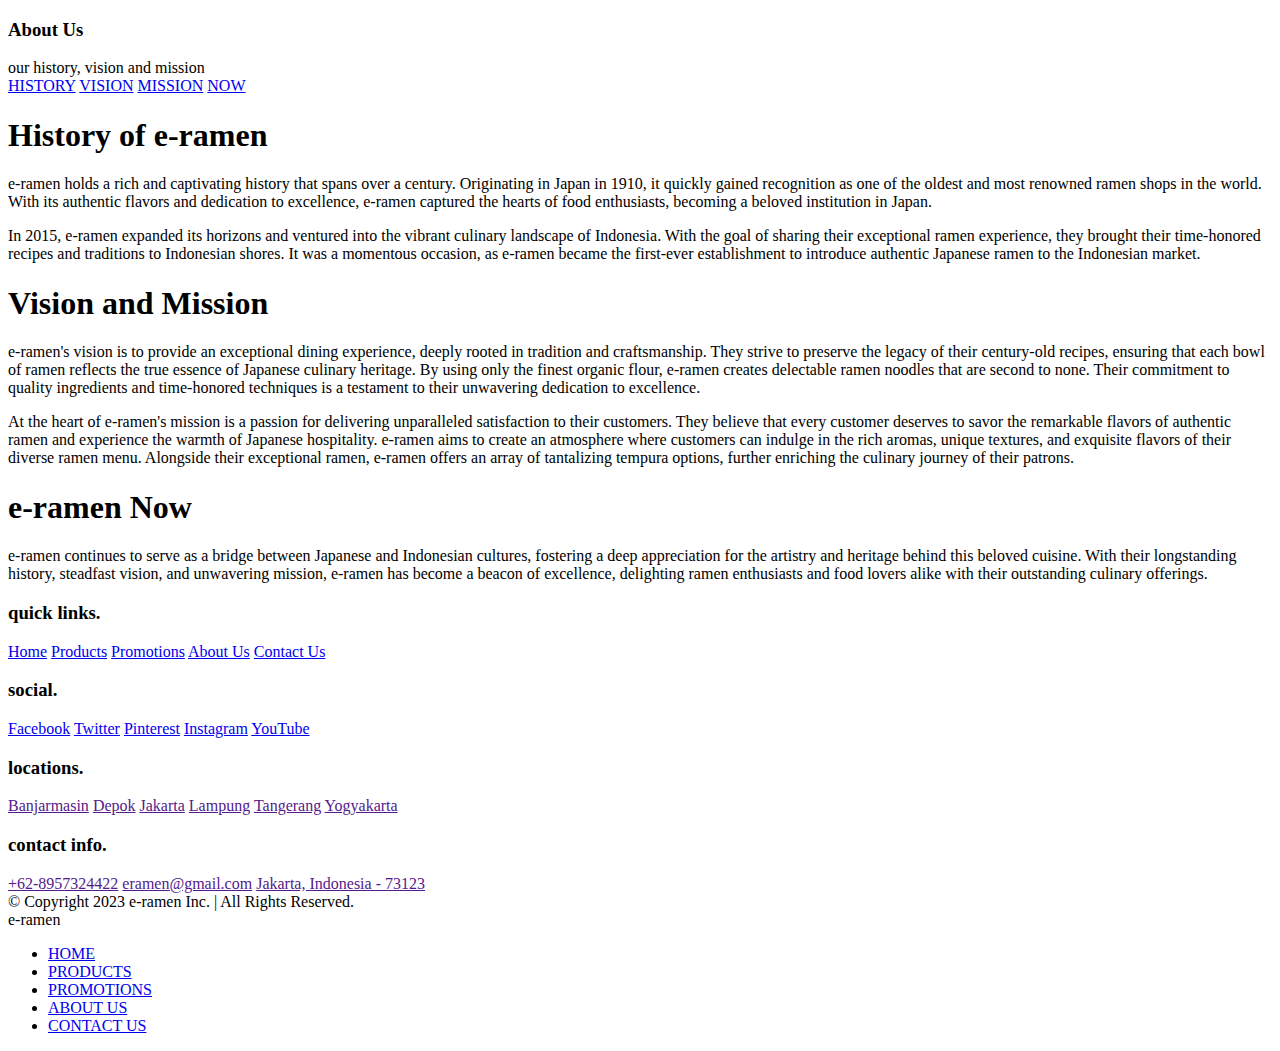
==== about.html @ ca751878 "HTML, CSS, JS and Assets" ====
<!DOCTYPE html>
<html lang="en">
<head>
    <meta charset="UTF-8">
    <meta http-equiv="X-UA-Compatible" content="IE=edge">
    <meta name="viewport" content="width=device-width, initial-scale=1.0">
    <title>Document</title>
    <link rel="stylesheet" href="CSS/about.css">
    <script defer src="JS/index.js"></script>
    <script defer src="JS/navbar.js"></script>
    <link rel="preconnect" href="https://fonts.googleapis.com">
<link rel="preconnect" href="https://fonts.gstatic.com" crossorigin>
<link href="https://fonts.googleapis.com/css2?family=Montserrat&family=Rampart+One&display=swap" rel="stylesheet">
</head>
<body>
<!-- home banner -->
<section class="banner" id="banner">
    <div class="content">
        <h3>About Us</h3>
        <span>our history, vision and mission</span>

        <br>

        <a class="button" href="#history">HISTORY</a>
        <a class="button" href="#vision">VISION</a>
        <a class="button" href="#vision">MISSION</a>
        <a class="button" href="#now">NOW</a>
    </div>
</section>
<!-- home banner ends -->

<!-- gopay promo -->
<section class="menu" id="history">
    <h1 class="heading">History <span>of e-ramen</span></h1>
    <div class="container">
        <p>e-ramen holds a rich and captivating history that spans over a century. Originating in Japan in 1910, it quickly gained recognition as one of the oldest and most renowned ramen shops in the world. With its authentic flavors and dedication to excellence, e-ramen captured the hearts of food enthusiasts, becoming a beloved institution in Japan.</p>
        <p>In 2015, e-ramen expanded its horizons and ventured into the vibrant culinary landscape of Indonesia. With the goal of sharing their exceptional ramen experience, they brought their time-honored recipes and traditions to Indonesian shores. It was a momentous occasion, as e-ramen became the first-ever establishment to introduce authentic Japanese ramen to the Indonesian market.</p>
    </div>
</section>
<!-- new arrival menu ends -->


<section class="menu" id="vision">
    <h1 class="heading">Vision and <span>Mission</span></h1>
    <div class="container">
        <p>e-ramen's vision is to provide an exceptional dining experience, deeply rooted in tradition and craftsmanship. They strive to preserve the legacy of their century-old recipes, ensuring that each bowl of ramen reflects the true essence of Japanese culinary heritage. By using only the finest organic flour, e-ramen creates delectable ramen noodles that are second to none. Their commitment to quality ingredients and time-honored techniques is a testament to their unwavering dedication to excellence.</p>
        <p>At the heart of e-ramen's mission is a passion for delivering unparalleled satisfaction to their customers. They believe that every customer deserves to savor the remarkable flavors of authentic ramen and experience the warmth of Japanese hospitality. e-ramen aims to create an atmosphere where customers can indulge in the rich aromas, unique textures, and exquisite flavors of their diverse ramen menu. Alongside their exceptional ramen, e-ramen offers an array of tantalizing tempura options, further enriching the culinary journey of their patrons.</p>
    </div>
</section>

<section class="menu" id="now">
    <h1 class="heading">e-ramen Now</h1>
    <div class="container">
        <p>e-ramen continues to serve as a bridge between Japanese and Indonesian cultures, fostering a deep appreciation for the artistry and heritage behind this beloved cuisine. With their longstanding history, steadfast vision, and unwavering mission, e-ramen has become a beacon of excellence, delighting ramen enthusiasts and food lovers alike with their outstanding culinary offerings.</p>
    </div>
</section>

<!-- footer starts -->
<section class="footer">
    <div class="box-container">
        <div class="box">
            <h3>quick links.</h3>
            <a href="index.html">Home</a>
            <a href="products.html">Products</a>
            <a href="promotions.html">Promotions</a>
            <a href="about.html">About Us</a>
            <a href="contact.html">Contact Us</a>
        </div>

        <div class="box">
            <h3>social.</h3>
            <a href="https://www.facebook.com/facebook/">Facebook</a>
            <a href="https://twitter.com/explore">Twitter</a>
            <a href="https://www.pinterest.com/ideas/">Pinterest</a>
            <a href="https://www.instagram.com/">Instagram</a>
            <a href="https://www.youtube.com/">YouTube</a>
        </div>

        <div class="box">
            <h3>locations.</h3>
            <a href="">Banjarmasin</a>
            <a href="">Depok</a>
            <a href="">Jakarta</a>
            <a href="">Lampung</a>
            <a href="">Tangerang</a>
            <a href="">Yogyakarta</a>
        </div>

        <div class="box">
            <h3>contact info.</h3>
            <a href="">+62-8957324422</a>
            <a href="">eramen@gmail.com</a>
            <a href="">Jakarta, Indonesia - 73123</a>
        </div>
    </div>

    <div class="copyright">&copy; Copyright 2023 <span>e-ramen Inc.</span> | All Rights Reserved.</div>
</section>
<!-- footer ends -->

<!-- navbar starts -->
<header>
    <div class="logo">e-ramen</div>
    <div class="ham-menu">
        <div class="line"></div>
        <div class="line"></div>
        <div class="line"></div>
    </div>

    <nav class="navbar">
        <ul>
            <li><a href="index.html">HOME</a></li>
            <li><a href="products.html">PRODUCTS</a></li>
            <li><a href="promotions.html">PROMOTIONS</a></li>
            <li><a class="active" href="about.html">ABOUT US</a></li>
            <li><a href="contact.html">CONTACT US</a></li>
        </ul>
    </nav>
</header>   
<!-- navbar ends -->
</body>
</html>
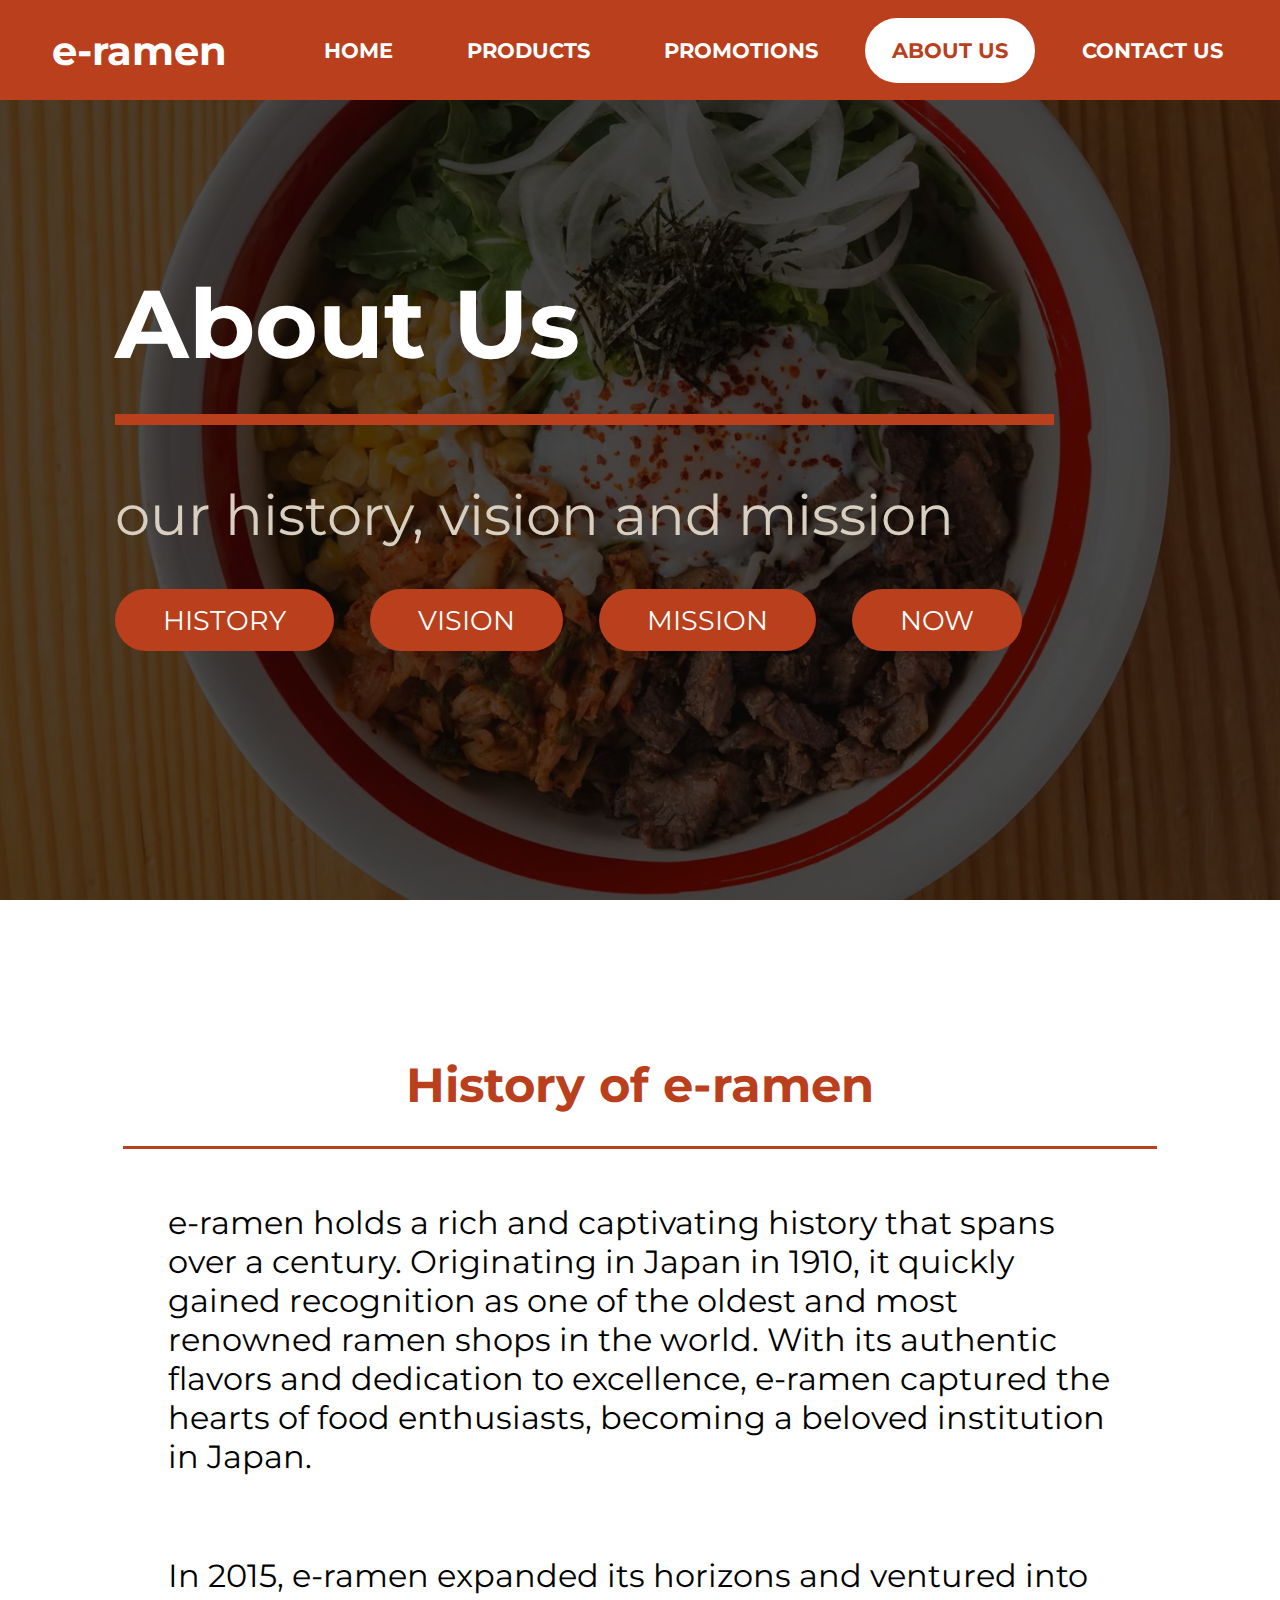
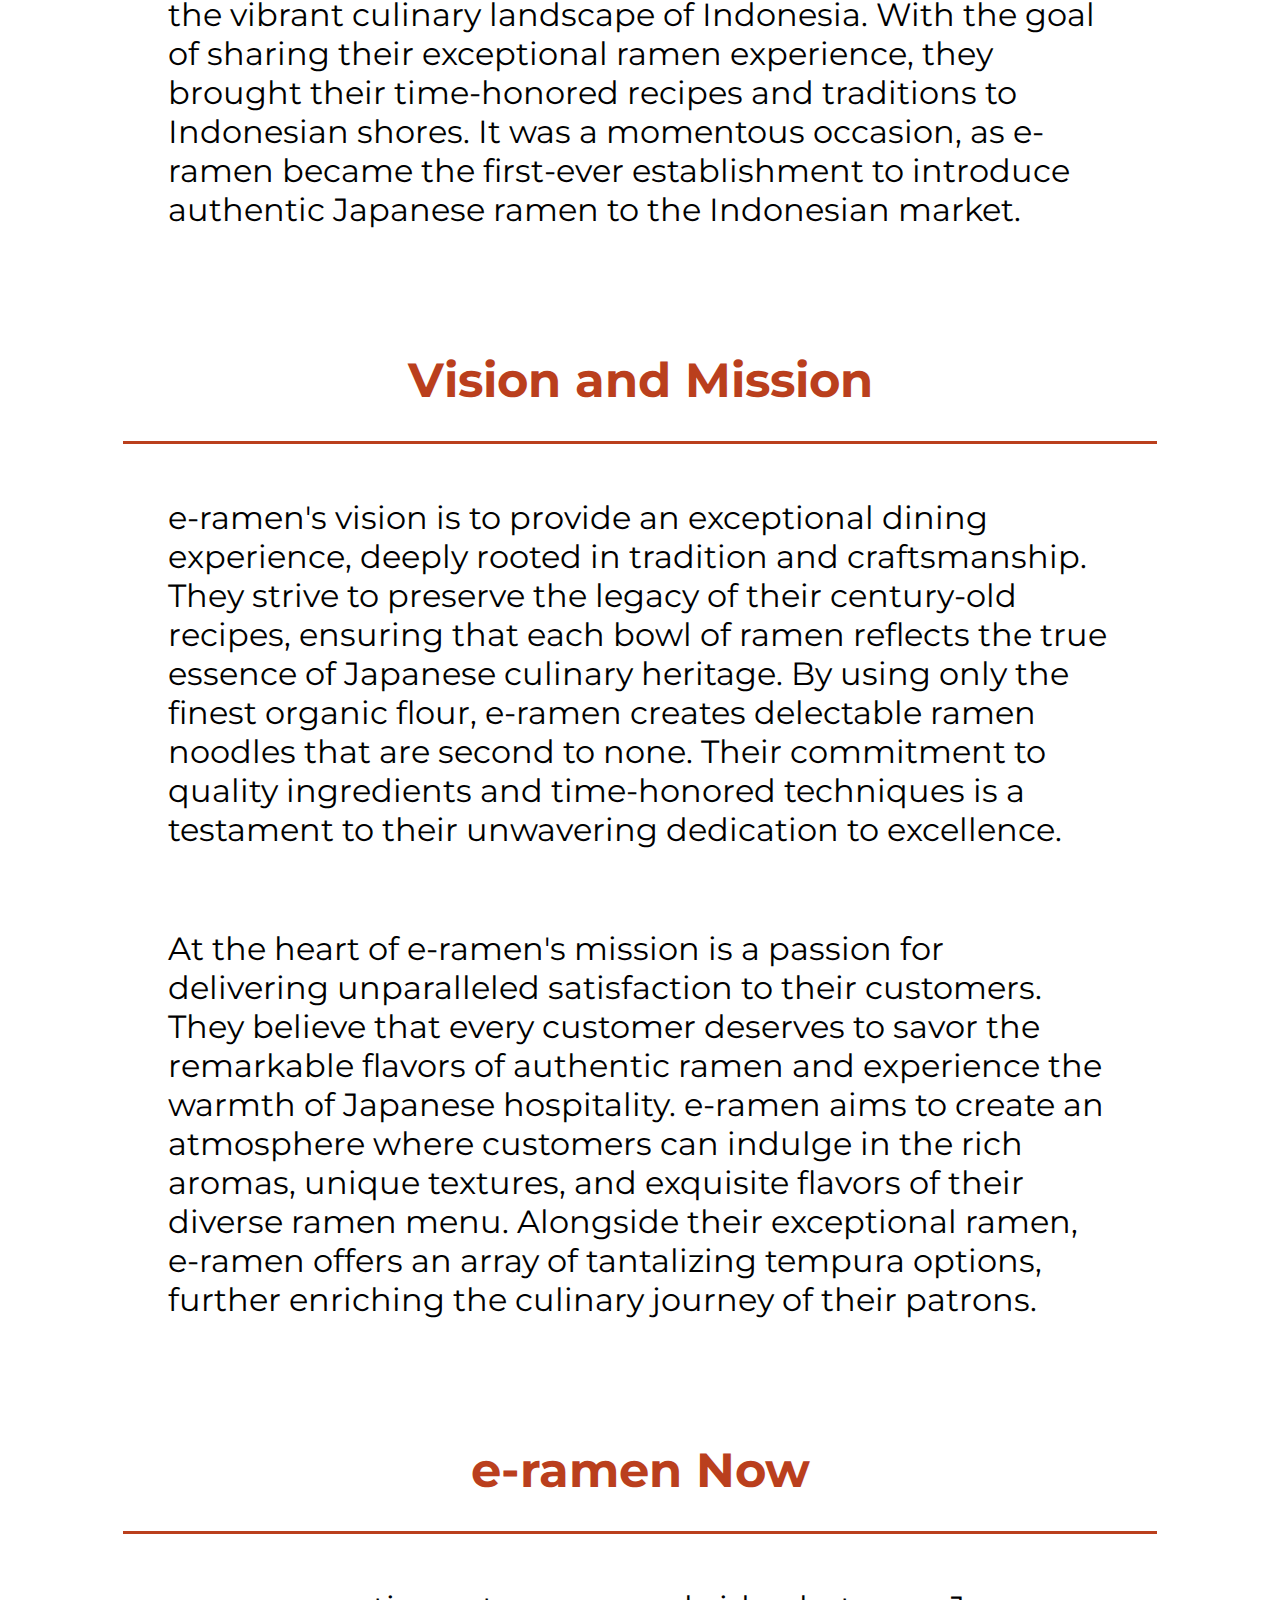
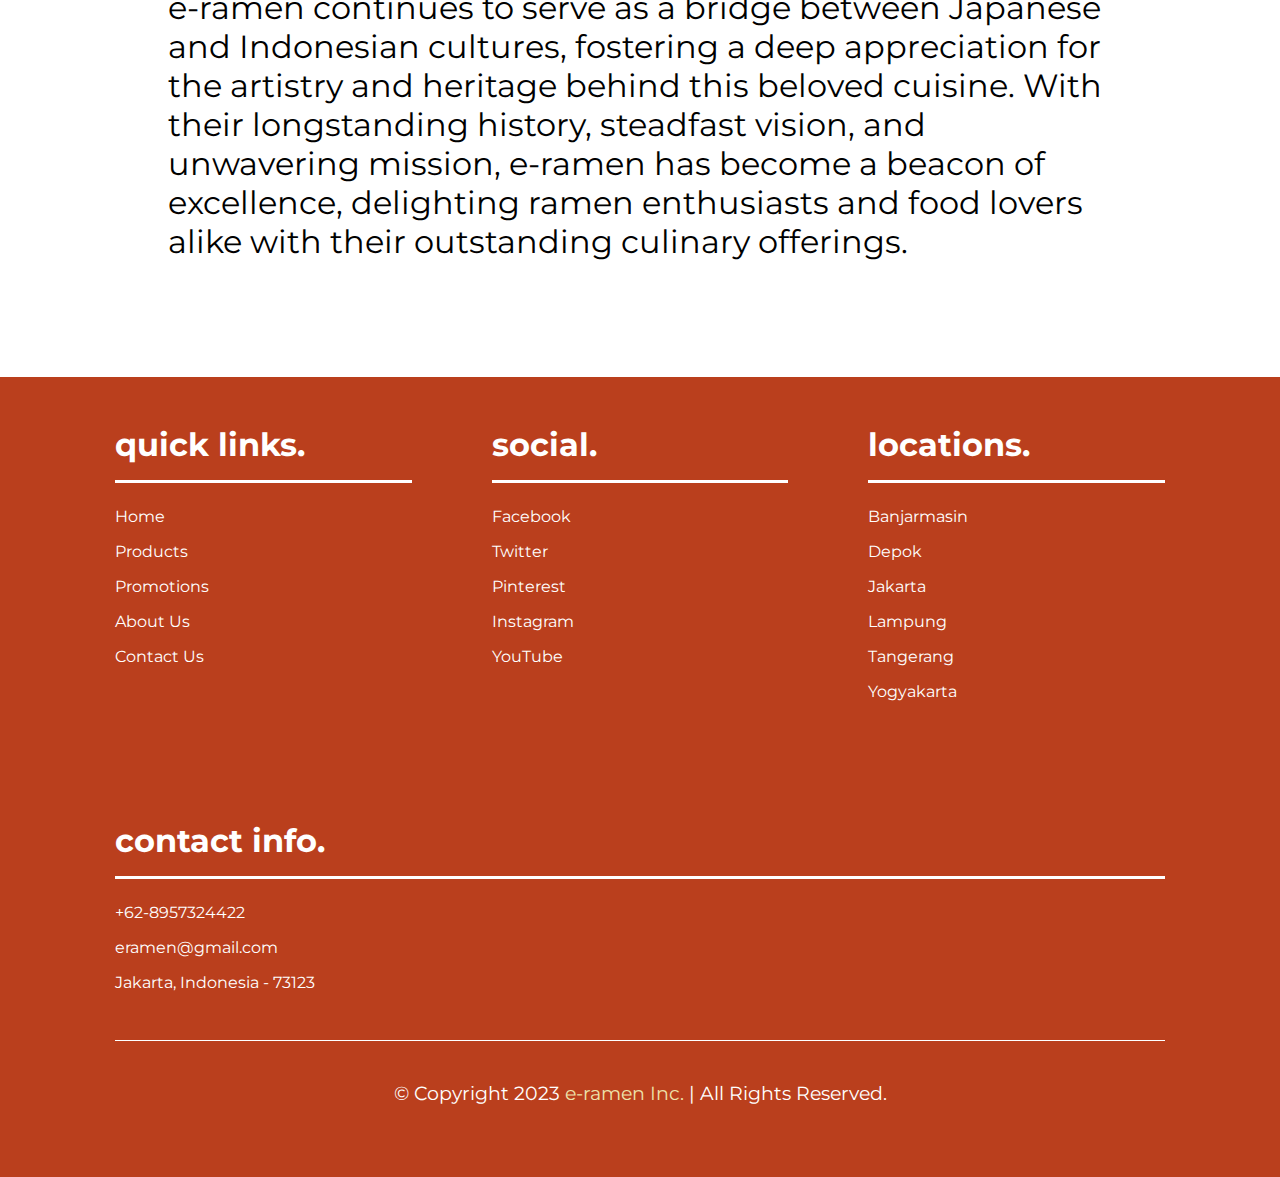
==== commit 58c7a301: "HTML Update" ====
--- a/about.html
+++ b/about.html
@@ -5,9 +5,9 @@
     <meta http-equiv="X-UA-Compatible" content="IE=edge">
     <meta name="viewport" content="width=device-width, initial-scale=1.0">
     <title>Document</title>
-    <link rel="stylesheet" href="CSS/about.css">
-    <script defer src="JS/index.js"></script>
-    <script defer src="JS/navbar.js"></script>
+    <link rel="stylesheet" href="about.css">
+    <script defer src="index.js"></script>
+    <script defer src="navbar.js"></script>
     <link rel="preconnect" href="https://fonts.googleapis.com">
 <link rel="preconnect" href="https://fonts.gstatic.com" crossorigin>
 <link href="https://fonts.googleapis.com/css2?family=Montserrat&family=Rampart+One&display=swap" rel="stylesheet">
--- a/about.css
+++ b/about.css
@@ -0,0 +1,306 @@
+/* base styling */
+*{
+    padding: 0;
+    margin: 0;
+    text-decoration: none;
+    list-style: none;
+    box-sizing: border-box;
+    font-family: 'Montserrat', sans-serif;
+    /* font-family: Arial, Helvetica, sans-serif; */
+}
+
+html{
+    scroll-behavior: smooth;
+}
+
+body{
+    background: white;
+}
+
+section{
+    padding: 2rem 9%;
+}
+
+.heading{
+    position: relative;
+    text-align: center;
+    font-size: 3rem;
+    font-weight: 700;
+    color: #BA3F1D;
+    padding-top: 1rem;
+    padding-bottom: 2rem;
+    margin: 0.5rem;
+    border-bottom: 0.2rem solid #BA3F1D;
+    top: 100px;
+}
+/* end base */
+
+/* carousel content*/
+section{
+    padding: 2rem 9%;
+}
+
+.banner{
+    position: relative;
+    display: flex;
+    align-items: center;
+    /* justify-content: center; */
+    min-height: 100vh;
+    background-image: linear-gradient(rgba(0,0,0,0.7), rgba(0,0,0,0.7)), url(Assets/beef-mazemen.jpg);
+    background-position: center;
+    background-size: cover;
+}
+
+.banner .content{
+    max-width: 100%;
+}
+
+.banner .content h3{
+    font-size: 6rem;
+    color: white;
+    padding-top: 1rem;
+    padding-bottom: 2rem;
+    margin-bottom: 3rem;
+    border-bottom: 0.7rem solid #BA3F1D;
+}
+
+.banner .content span{
+    font-size: 3.5rem;
+    color: #D9CFC1;
+    padding: 1rem 0;
+    line-height: 1.5;
+}
+
+.button{
+    display: inline-block;
+    padding: 0.9rem 3rem;
+    font-size: 1.7rem;
+    /* font-weight: 600; */
+    cursor: pointer;
+    color: #fff;
+    text-transform: none;
+    /* border: 0.1rem solid #BA3F1D; */
+    border-radius: 2rem;
+    margin-top: 2rem;
+    margin-right: 2rem;
+    background: #BA3F1D;
+    transition: 0.2s;
+}
+
+.button:hover{
+    background: #fff;
+    color: #BA3F1D;
+    /* font-weight: 600; */
+}
+/* carousel content ends */
+
+/* rec menu starts */
+.menu .container{
+    display: flex;
+    flex-wrap: wrap;
+    gap: 3rem;
+    justify-content: center;
+    margin-bottom: 3rem;
+}
+
+.menu .container p{
+    position: relative;
+    top: 130px;
+    font-size: 2rem;
+    color: black;
+    padding: 1rem 5%;
+}
+/* rec menu ends */
+
+/* navbar styling */
+header{
+    position: fixed;
+    top: 0;
+    width: 100%;
+    height: 100px;
+    background: #BA3F1D;
+    display: flex;
+    align-items: center;
+    justify-content: space-between;
+    padding: 0 100px;
+}
+
+.logo{
+    margin: 2rem;
+    font-size: 2.5rem;
+    font-weight: bold;
+    color: #fff;
+}
+
+.ham-menu{
+    display: none
+}
+
+.navbar ul{
+    display: flex;
+}
+
+.navbar ul li a{
+    font-weight: 700;
+    display: block; 
+    color: #fff;
+    font-size: 1.3rem;
+    padding: 20px 27px;
+    border-radius: 50px;
+    transition: 0.2s;
+    margin: 0 10px;
+}
+
+.navbar ul li a:hover{
+    font-weight: 700;
+    color: #BA3F1D;
+    background: #fff;
+}
+
+.navbar ul li a.active{
+    font-weight: 700;
+    color: #BA3F1D;
+    background: #fff;
+}
+/* navbar ends */
+
+
+/* footer styling */
+.footer{
+    position: relative;
+    top: 150px;
+    background-color: #BA3F1D;
+}
+
+.footer .box-container{
+    display: flex;
+    flex-wrap: wrap;
+    gap: 5rem;
+}
+
+.footer .box-container .box{
+    position: relative;
+    flex: 1 1 15rem;
+    padding-bottom: 1rem;
+}
+
+.footer .box-container .box h3{
+    color: white;
+    font-size: 2rem;
+    padding: 1rem 0;
+    margin-bottom: 1rem;
+    border-bottom: 0.2rem solid #fff;
+}
+
+.footer .box-container .box a{
+    display: block;
+    color: white;
+    font-size: 1rem;
+    padding: 0.5rem 0;
+}
+
+.footer .box-container .box a:hover{
+    color: #EEE3AB;
+    text-decoration: underline;
+}
+
+.footer .copyright{
+    position: relative;
+    text-align: center;
+    padding: 1.5rem;
+    margin-top: 1.5rem;
+    padding-top: 2.5rem;
+    padding-bottom: 2.5rem;
+    font-size: 1.2rem;
+    color: white;
+    border-top: 0.1rem solid white;
+}
+
+.footer .copyright span{
+    color: #EEE3AB;
+}
+/* footer ends */
+
+/* media styling */
+@media(max-width: 1400px){
+    header{
+        padding: 0 20px;
+    }
+}
+
+@media(max-width: 1180px){
+    header{
+        padding: 0 30px;
+    }
+
+    .ham-menu{
+        display: block;
+        cursor: pointer;
+    }
+
+    .ham-menu .line{
+        width: 30px;
+        height: 3px;
+        background: white;
+        margin: 6px 0;
+    }
+
+    .navbar{
+        height: 0;
+        position: absolute;
+        top: 80px;
+        left: 0;
+        right: 0;
+        width: 100vw;
+        background: #BA3F1D;
+        transition: 0.2s;
+        overflow: hidden;
+    }
+
+    .navbar.active{
+        height: 550px;
+    }
+
+    .navbar ul{
+        display: block;
+        width: fit-content;
+        margin: 80px auto 0 auto;
+        text-align: center;
+        transition: 0.5s;
+        opacity: 0;
+    }
+
+    .navbar.active ul{
+        opacity: 1;
+    }
+
+    .navbar ul li a{
+        margin-bottom: 20px;
+    }
+}
+/* navbar ends */
+
+@media(max-width: 768px){
+    /* footer styling */
+    .footer .box-container{
+        gap: 1rem;
+    }
+
+    .footer .box-container .box{
+        flex: 1 1 10rem;
+    }
+
+    .footer .box-container .box h3{
+        font-size: 1.5rem;
+    }
+
+    .footer .box-container .box a{
+        font-size: 0.8rem;
+    }
+
+    .footer .copyright{
+        font-size: 1rem;
+    }
+    /* footer ends */
+}
+/* media styling ends*/